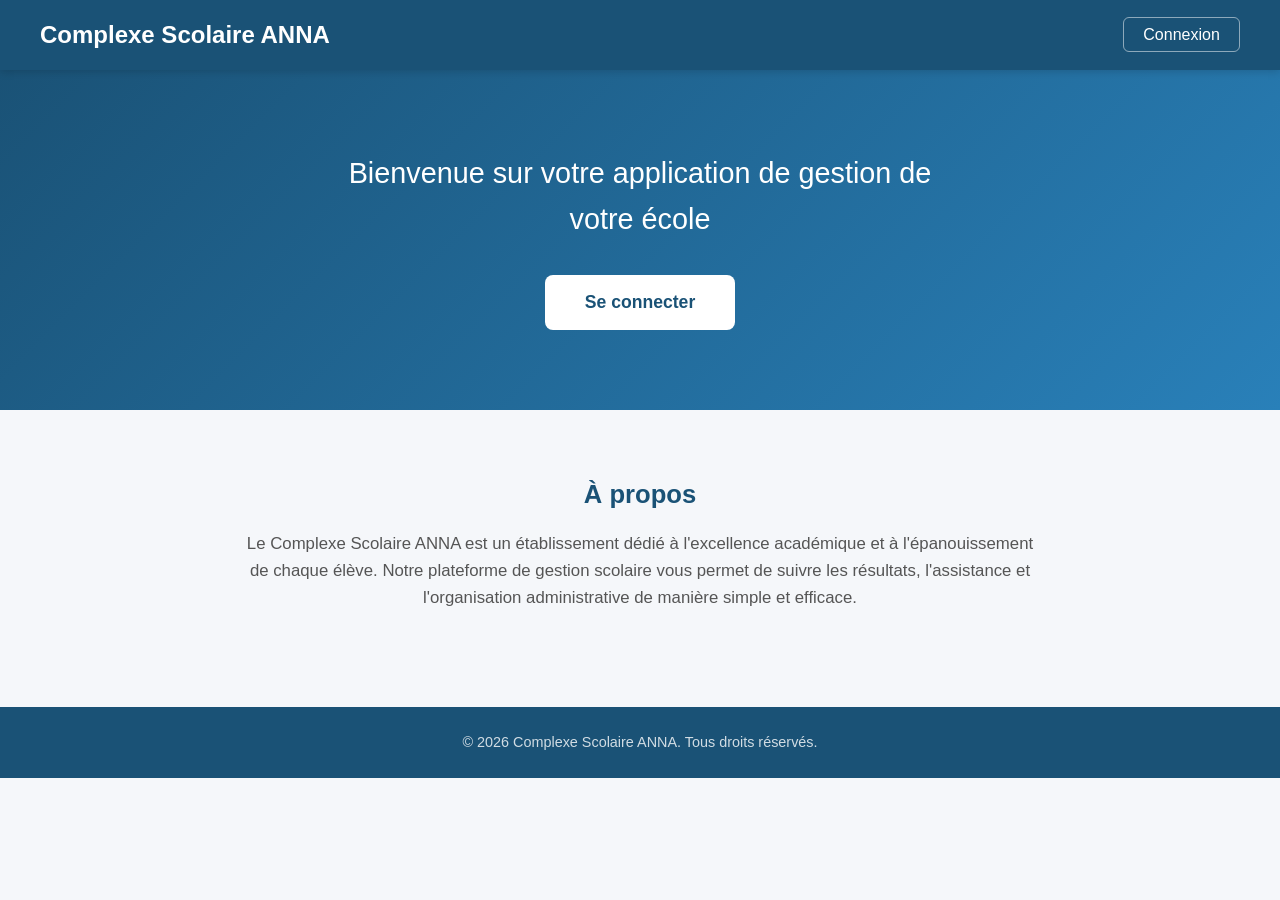
==== index.html @ e32b2890 "Initialisation du projet de gestion scolaire" ====
<!DOCTYPE html>
<html lang="fr">
<head>
    <meta charset="UTF-8">
    <meta name="viewport" content="width=device-width, initial-scale=1.0">
    <title>Complexe Scolaire ANNA</title>
    <link rel="stylesheet" href="style.css">
</head>
<body>
    <header>
        <div class="header-content">
            <h1>Complexe Scolaire ANNA</h1>
            <nav>
                <a href="connexion.html">Connexion</a>
            </nav>
        </div>
    </header>

    <section class="hero">
        <div class="hero-content">
            <h3>Bienvenue sur votre application de gestion de votre école</h3>
            <a href="connexion.html" class="btn-primary">Se connecter</a>
        </div>
    </section>

    <section class="presentation">
        <div class="presentation-content">
            <h2>À propos</h2>
            <p>Le Complexe Scolaire ANNA est un établissement dédié à l'excellence académique et à l'épanouissement de chaque élève. Notre plateforme de gestion scolaire vous permet de suivre les résultats, l'assistance et l'organisation administrative de manière simple et efficace.</p>
        </div>
    </section>

    <footer>
        <div class="footer-content">
            <p>&copy; 2026 Complexe Scolaire ANNA. Tous droits réservés.</p>
        </div>
    </footer>
</body>
</html>
---- style.css ----
* {
    margin: 0;
    padding: 0;
    box-sizing: border-box;
}

body {
    font-family: 'Segoe UI', Tahoma, Geneva, Verdana, sans-serif;
    color: #333;
    line-height: 1.6;
    background-color: #f5f7fa;
}

header {
    background-color: #1a5276;
    color: #fff;
    padding: 1rem 2rem;
    position: sticky;
    top: 0;
    z-index: 100;
    box-shadow: 0 2px 8px rgba(0, 0, 0, 0.15);
}

.header-content {
    max-width: 1200px;
    margin: 0 auto;
    display: flex;
    justify-content: space-between;
    align-items: center;
}

header h1 {
    font-size: 1.5rem;
    font-weight: 600;
}

header nav a {
    color: #fff;
    text-decoration: none;
    font-size: 1rem;
    padding: 0.5rem 1.2rem;
    border: 1px solid rgba(255, 255, 255, 0.5);
    border-radius: 6px;
    transition: background-color 0.3s, border-color 0.3s;
}

header nav a:hover {
    background-color: rgba(255, 255, 255, 0.15);
    border-color: #fff;
}

.hero {
    background: linear-gradient(135deg, #1a5276 0%, #2980b9 100%);
    color: #fff;
    text-align: center;
    padding: 5rem 2rem;
}

.hero-content h3 {
    font-size: 1.8rem;
    font-weight: 400;
    margin-bottom: 2rem;
    max-width: 600px;
    margin-left: auto;
    margin-right: auto;
}

.btn-primary {
    display: inline-block;
    background-color: #fff;
    color: #1a5276;
    text-decoration: none;
    padding: 0.85rem 2.5rem;
    border-radius: 8px;
    font-size: 1.1rem;
    font-weight: 600;
    transition: transform 0.2s, box-shadow 0.2s;
}

.btn-primary:hover {
    transform: translateY(-2px);
    box-shadow: 0 6px 20px rgba(0, 0, 0, 0.25);
}

.presentation {
    padding: 4rem 2rem;
}

.presentation-content {
    max-width: 800px;
    margin: 0 auto;
    text-align: center;
}

.presentation h2 {
    font-size: 1.6rem;
    color: #1a5276;
    margin-bottom: 1rem;
}

.presentation p {
    font-size: 1.05rem;
    color: #555;
}

footer {
    background-color: #1a5276;
    color: rgba(255, 255, 255, 0.8);
    text-align: center;
    padding: 1.5rem 2rem;
    margin-top: 2rem;
}

footer p {
    font-size: 0.9rem;
}

@media (max-width: 768px) {
    .header-content {
        flex-direction: column;
        gap: 0.8rem;
    }

    .hero-content h3 {
        font-size: 1.3rem;
    }

    .hero {
        padding: 3rem 1.5rem;
    }
}
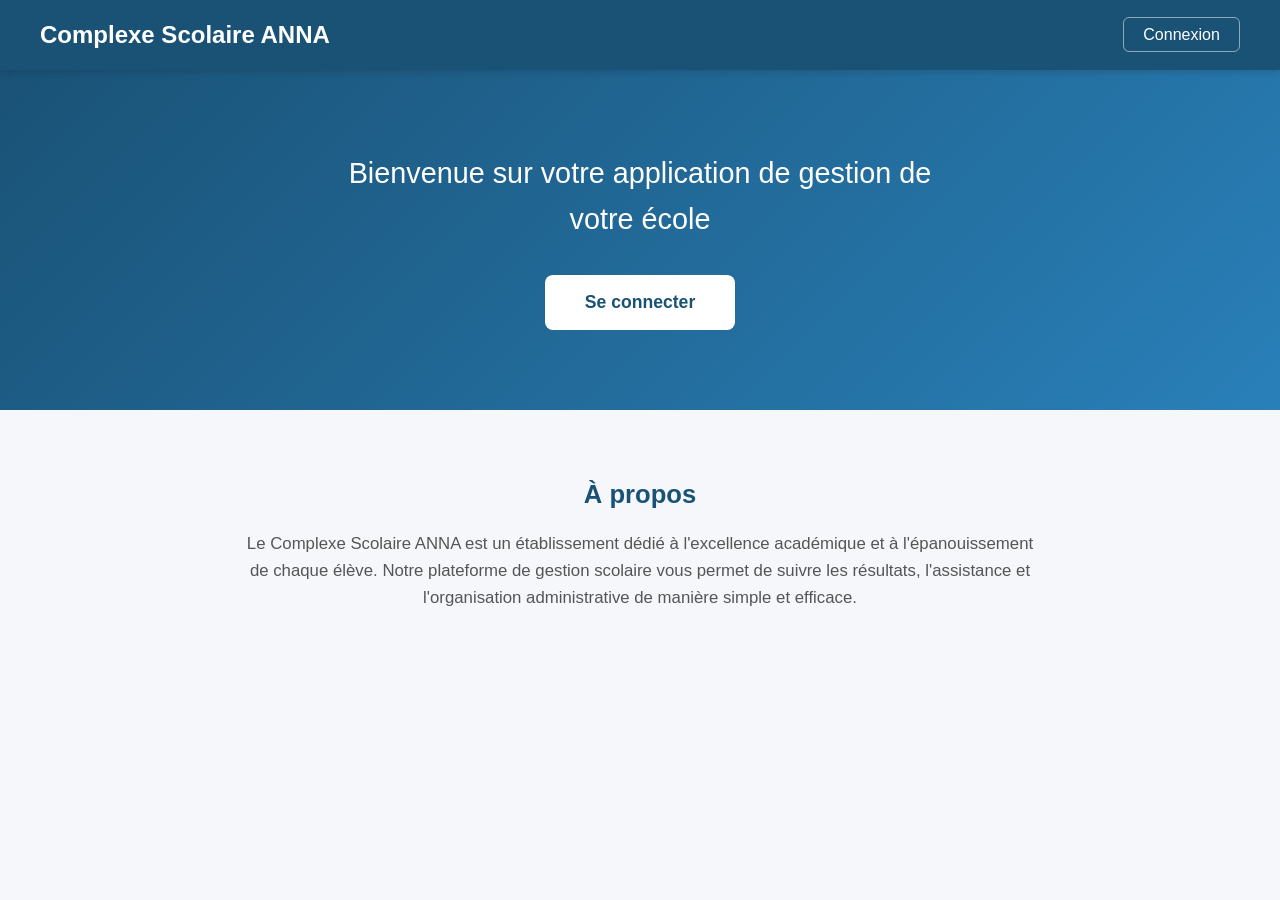
==== commit f24de55e: "Mise à jour du projet" ====
--- a/index.html
+++ b/index.html
@@ -30,10 +30,6 @@
         </div>
     </section>
 
-    <footer>
-        <div class="footer-content">
-            <p>&copy; 2026 Complexe Scolaire ANNA. Tous droits réservés.</p>
-        </div>
-    </footer>
+
 </body>
 </html>
--- a/style.css
+++ b/style.css
@@ -115,6 +115,157 @@
     font-size: 0.9rem;
 }
 
+/* ===== LOGIN PAGE ===== */
+
+.login-wrapper {
+    min-height: calc(100vh - 160px);
+    display: flex;
+    align-items: center;
+    justify-content: center;
+    padding: 3rem 1rem;
+    background: linear-gradient(135deg, #e8f0f8 0%, #f5f7fa 100%);
+}
+
+.login-card {
+    background: #fff;
+    border-radius: 16px;
+    box-shadow: 0 10px 40px rgba(26, 82, 118, 0.12);
+    padding: 3rem 2.5rem;
+    width: 100%;
+    max-width: 420px;
+    animation: fadeInUp 0.5s ease-out;
+}
+
+@keyframes fadeInUp {
+    from {
+        opacity: 0;
+        transform: translateY(20px);
+    }
+    to {
+        opacity: 1;
+        transform: translateY(0);
+    }
+}
+
+.login-header {
+    text-align: center;
+    margin-bottom: 2rem;
+}
+
+.login-icon {
+    width: 80px;
+    height: 80px;
+    background: linear-gradient(135deg, #d4e6f1, #aed6f1);
+    border-radius: 50%;
+    display: flex;
+    align-items: center;
+    justify-content: center;
+    margin: 0 auto 1rem;
+}
+
+.login-header h2 {
+    font-size: 1.6rem;
+    color: #1a5276;
+    margin-bottom: 0.3rem;
+}
+
+.login-header p {
+    color: #888;
+    font-size: 0.95rem;
+}
+
+.form-group {
+    margin-bottom: 1.3rem;
+}
+
+.form-group label {
+    display: block;
+    font-size: 0.9rem;
+    color: #555;
+    margin-bottom: 0.4rem;
+    font-weight: 500;
+}
+
+.form-group input {
+    width: 100%;
+    padding: 0.85rem 1rem;
+    border: 2px solid #e0e0e0;
+    border-radius: 10px;
+    font-size: 1rem;
+    color: #333;
+    transition: border-color 0.3s, box-shadow 0.3s;
+    outline: none;
+    background-color: #fafbfc;
+}
+
+.form-group input::placeholder {
+    color: #bbb;
+}
+
+.form-group input:focus {
+    border-color: #2980b9;
+    box-shadow: 0 0 0 4px rgba(41, 128, 185, 0.1);
+    background-color: #fff;
+}
+
+.form-options {
+    display: flex;
+    justify-content: space-between;
+    align-items: center;
+    margin-bottom: 1.8rem;
+    font-size: 0.85rem;
+}
+
+.remember-me {
+    display: flex;
+    align-items: center;
+    gap: 0.4rem;
+    color: #666;
+    cursor: pointer;
+}
+
+.remember-me input[type="checkbox"] {
+    accent-color: #1a5276;
+    width: 16px;
+    height: 16px;
+}
+
+.forgot-link {
+    color: #2980b9;
+    text-decoration: none;
+    font-weight: 500;
+    transition: color 0.2s;
+}
+
+.forgot-link:hover {
+    color: #1a5276;
+    text-decoration: underline;
+}
+
+.btn-login {
+    width: 100%;
+    padding: 0.9rem;
+    background: linear-gradient(135deg, #1a5276, #2980b9);
+    color: #fff;
+    border: none;
+    border-radius: 10px;
+    font-size: 1.05rem;
+    font-weight: 600;
+    cursor: pointer;
+    transition: transform 0.2s, box-shadow 0.2s;
+}
+
+.btn-login:hover {
+    transform: translateY(-2px);
+    box-shadow: 0 6px 20px rgba(26, 82, 118, 0.35);
+}
+
+.btn-login:active {
+    transform: translateY(0);
+}
+
+/* ===== RESPONSIVE ===== */
+
 @media (max-width: 768px) {
     .header-content {
         flex-direction: column;
@@ -128,4 +279,14 @@
     .hero {
         padding: 3rem 1.5rem;
     }
-}
+
+    .login-card {
+        padding: 2rem 1.5rem;
+    }
+
+    .form-options {
+        flex-direction: column;
+        gap: 0.6rem;
+        align-items: flex-start;
+    }
+}
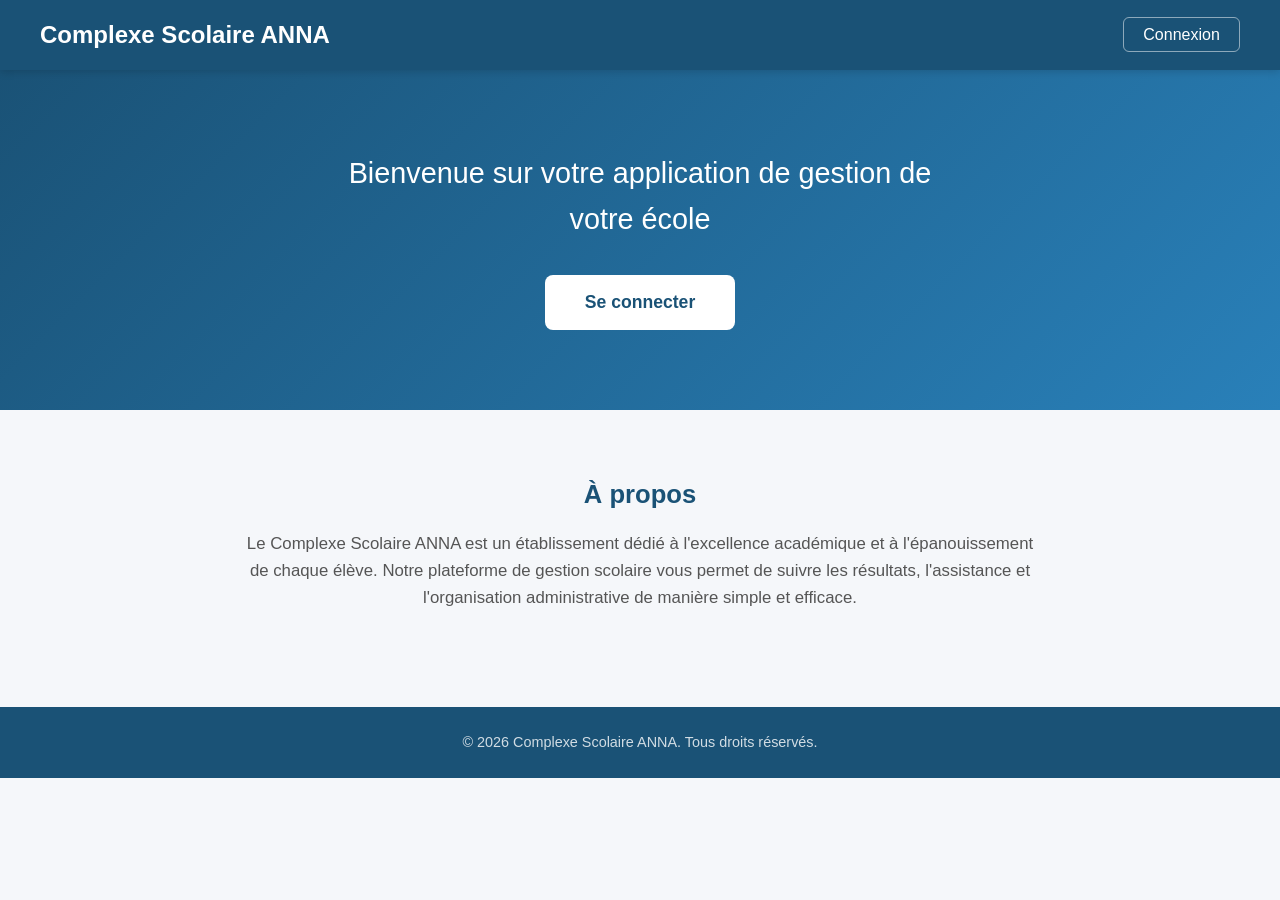
==== commit 4d59fc0e: "Mise à jour du projet" ====
--- a/index.html
+++ b/index.html
@@ -30,6 +30,10 @@
         </div>
     </section>
 
-
+    <footer>
+        <div class="footer-content">
+            <p>&copy; 2026 Complexe Scolaire ANNA. Tous droits réservés.</p>
+        </div>
+    </footer>
 </body>
 </html>
